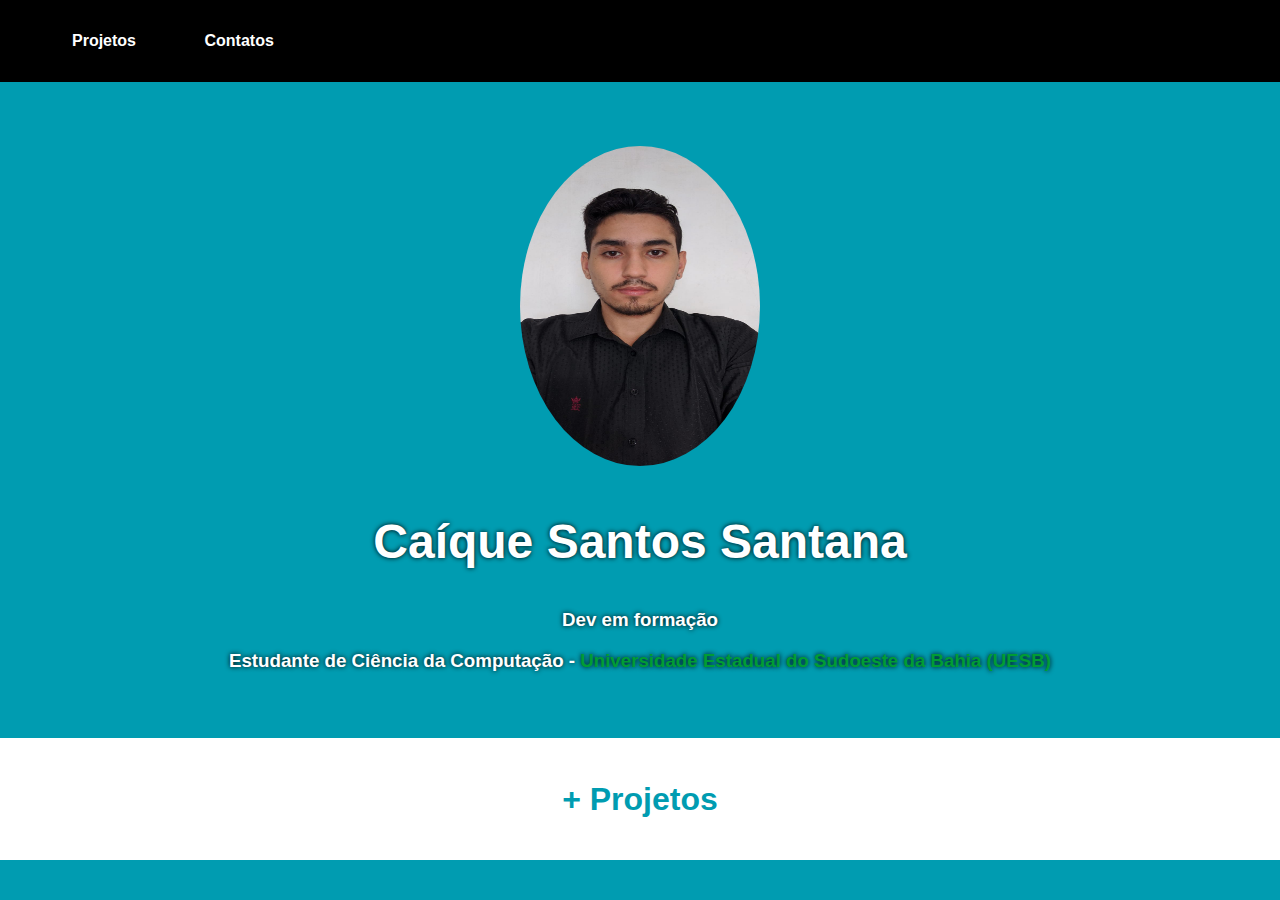
==== index.html @ f065e0e9 "add all content" ====
<!DOCTYPE html>
<html lang="pt-br">
  <head>
    <link rel="stylesheet" href="design/style.css" />
    <meta charset="UTF-8" />
    <meta http-equiv="X-UA-Compatible" content="IE=edge" />
    <meta name="viewport" content="width=device-width, initial-scale=1.0" />
    <title>Meu portifólio</title>
  </head>
  <body>
    <nav>
      <ul type="none">
        <li><a href="projetos.html" target="_self" rel="next">Projetos</a></li>
        <li><a href="contatos.html" target="_self" rel="next">Contatos</a></li>
      </ul>
    </nav>
    <main>
      <article class="a">
        <img src="images/perfil.jpeg" alt="Foto de perfil" />
        <h2>Caíque Santos Santana</h2>
        <h3>Dev em formação</h3>
        <h3>
          Estudante de Ciência da Computação -
          <span class="link">
            <a href="http://www.uesb.br/" target="_blank" rel="next">
              Universidade Estadual do Sudoeste da Bahia (UESB)
            </a>
          </span>
        </h3>
      </article>
      <article class="p">
        <h2>
          <a href="projetos.html" target="_self" rel="next">+ Projetos</a>
        </h2>
      </article>
    </main>
  </body>
</html>
---- design/style.css ----
@charset "UTF-8";

:root {
  --color0: rgb(0, 156, 177);
  --color1: black;
  --color2: rgb(153, 0, 255);
  --color3: rgb(0, 156, 52);
  --color4: white;
}

body {
  margin: 0;
  font-family: Arial, Helvetica, sans-serif;
  font-weight: bold;
  max-width: 100%;
  min-width: 300px;
  background-color: var(--color0);
}

/*MAIN MENU*/
nav {
  background-color: var(--color1);
  padding-bottom: 2em;
  padding-top: 2em;
  margin: 0;
  box-shadow: 0px 3px 3px var(--color1);
  margin-left: 0;
}

nav UL {
  margin: 0px;
}

nav ul > li {
  display: inline;
  margin-left: 0;
}

nav li > a {
  color: var(--color4);
  text-decoration: none;
  padding: 2em;
  transition-duration: 0.5s;
}

nav li > a:hover {
  background-color: var(--color2);
}
/*END OF MAIN MENU*/

img {
  display: block;
  height: 20em;
  width: 15em;
  border-radius: 50% 50% 50% 50%;
  margin: auto;
  margin-top: 3em;
  margin-bottom: 3em;
}
article {
  background-color: var(--color0);
  margin: 0;
  padding: 1em;
}
.a {
  text-align: center;
  color: var(--color4);
  text-shadow: 0px 0px 5px var(--color1);
}
.a h2 {
  font-size: 3em;
}

.link a {
  color: var(--color3);
  text-decoration: none;
}

.p {
  background-color: var(--color4);
  margin-top: 2em;
  margin-bottom: 2em;
}
.p h1 {
  font-size: 3em;
  text-align: center;
}

.p h2 {
  font-size: 2em;
  text-align: center;
}

.p h2 > a {
  color: var(--color0);
  text-decoration: none;
}

.p a:hover {
  text-decoration: underline;
  color: var(--color2);
}

p {
  text-align: justify;
  text-indent: 2em;
}
.paragrafo_projeto {
  padding-top: 5em;
  padding-bottom: 5em;
}

.contact li {
  padding: 5px;
}

.contact li > a {
  color: var(--color4);
  text-decoration: none;
}

.contact li > a:hover {
  color: var(--color2);
  text-decoration: underline;
}
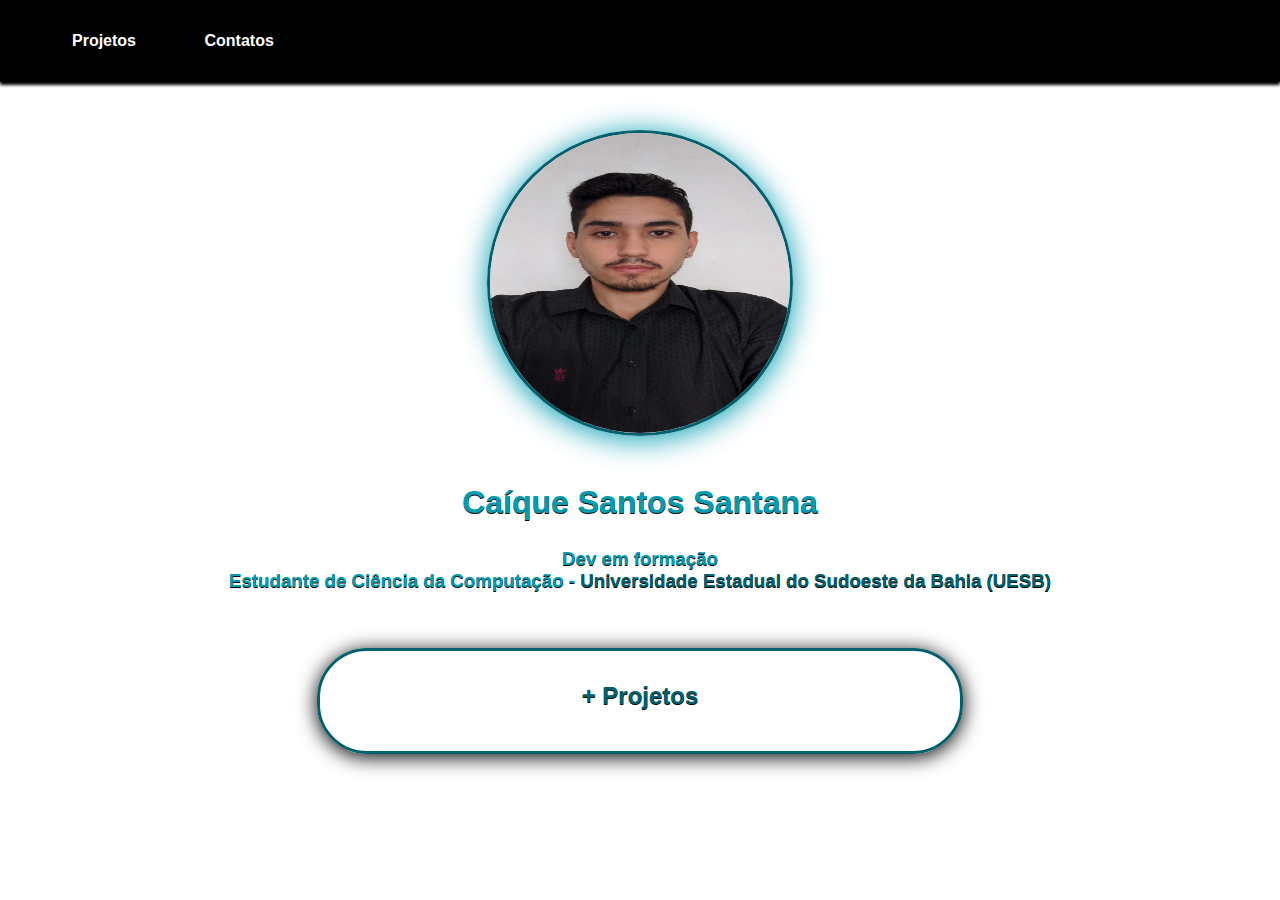
==== commit 611424fe: "update 1.5" ====
--- a/index.html
+++ b/index.html
@@ -18,8 +18,8 @@
       <article class="a">
         <img src="images/perfil.jpeg" alt="Foto de perfil" />
         <h2>Caíque Santos Santana</h2>
-        <h3>Dev em formação</h3>
         <h3>
+          Dev em formação <br />
           Estudante de Ciência da Computação -
           <span class="link">
             <a href="http://www.uesb.br/" target="_blank" rel="next">
--- a/design/style.css
+++ b/design/style.css
@@ -6,6 +6,7 @@
   --color2: rgb(153, 0, 255);
   --color3: rgb(0, 156, 52);
   --color4: white;
+  --color5: rgb(0, 96, 109);
 }
 
 body {
@@ -14,7 +15,7 @@
   font-weight: bold;
   max-width: 100%;
   min-width: 300px;
-  background-color: var(--color0);
+  background-color: var(--color4);
 }
 
 /*MAIN MENU*/
@@ -50,76 +51,89 @@
 
 img {
   display: block;
-  height: 20em;
-  width: 15em;
+  height: 300px;
+  width: 300px;
   border-radius: 50% 50% 50% 50%;
   margin: auto;
   margin-top: 3em;
   margin-bottom: 3em;
+  border-style: solid;
+  border-color: var(--color5);
+  box-shadow: 0px 3px 30px var(--color0);
 }
-article {
-  background-color: var(--color0);
-  margin: 0;
-  padding: 1em;
+
+main {
+  text-align: center;
+  min-width: 200px;
+  max-width: 100%;
+  color: var(--color0);
+  text-shadow: 0px 1px 0px var(--color1);
 }
-.a {
-  text-align: center;
-  color: var(--color4);
-  text-shadow: 0px 0px 5px var(--color1);
+
+.a h2 {
+  font-size: 2em;
 }
-.a h2 {
-  font-size: 3em;
+
+.a h3 {
+  margin-bottom: 3em;
 }
 
 .link a {
-  color: var(--color3);
+  color: var(--color5);
   text-decoration: none;
 }
 
+.link a:hover {
+  color: crimson;
+  text-decoration: underline;
+}
+
 .p {
-  background-color: var(--color4);
-  margin-top: 2em;
-  margin-bottom: 2em;
+  border-color: var(--color5);
+  border-style: solid;
+  text-align: center;
+  max-width: 900px;
+  min-width: 50%px;
+  width: 50%;
+  height: 100px;
+  line-height: 50px;
+  margin: auto;
+  border-radius: 50px 50px;
+  margin-bottom: 3em;
+  box-shadow: 0px 3px 20px var(--color1);
 }
-.p h1 {
-  font-size: 3em;
+
+.p a {
+  color: var(--color5);
+  text-decoration: none;
+}
+
+/*STYLE DOS CONTATOS*/
+.c {
   text-align: center;
 }
 
-.p h2 {
-  font-size: 2em;
-  text-align: center;
-}
-
-.p h2 > a {
+.c a {
   color: var(--color0);
   text-decoration: none;
 }
 
-.p a:hover {
+.c a:hover {
+  color: crimson;
   text-decoration: underline;
-  color: var(--color2);
 }
 
-p {
-  text-align: justify;
-  text-indent: 2em;
+.c li {
+  border-color: var(--color1);
+  border-style: solid;
+  text-align: center;
+  max-width: 900px;
+  min-width: 50%px;
+  width: 50%;
+  height: 100px;
+  line-height: 100px;
+  margin: auto;
+  border-radius: 100px 100px;
+  margin-bottom: 3em;
+  padding: 1em;
 }
-.paragrafo_projeto {
-  padding-top: 5em;
-  padding-bottom: 5em;
-}
-
-.contact li {
-  padding: 5px;
-}
-
-.contact li > a {
-  color: var(--color4);
-  text-decoration: none;
-}
-
-.contact li > a:hover {
-  color: var(--color2);
-  text-decoration: underline;
-}
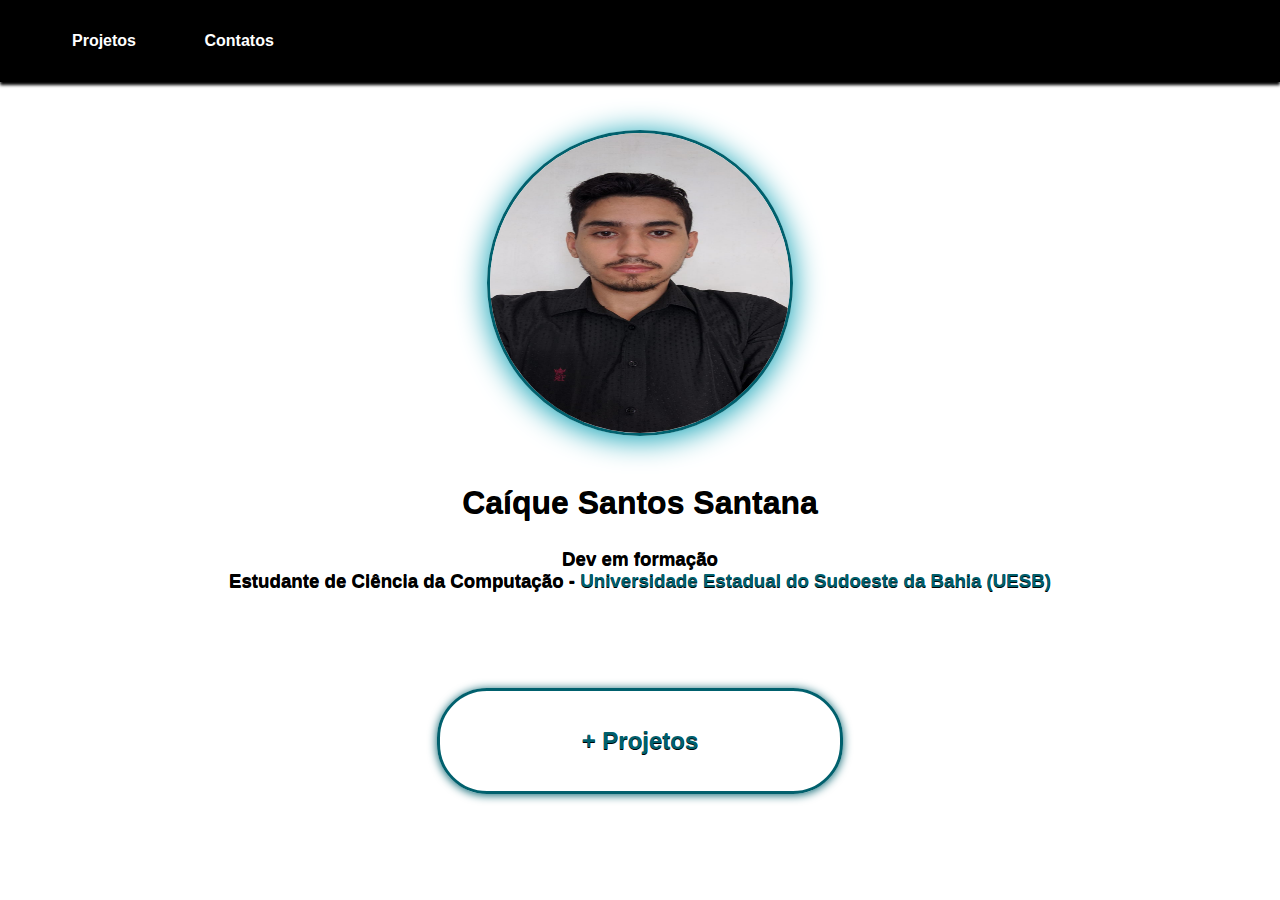
==== commit 9652a049: "up 1" ====
--- a/index.html
+++ b/index.html
@@ -28,11 +28,34 @@
           </span>
         </h3>
       </article>
-      <article class="p">
-        <h2>
+      <article>
+        <h2 id="p">
           <a href="projetos.html" target="_self" rel="next">+ Projetos</a>
         </h2>
       </article>
     </main>
-  </body>
+
+    <script>
+      var box = document.getElementById("p");
+      box.addEventListener('mouseenter', entar)
+      box.addEventListener('mouseout', sair)
+
+      function entar(){
+        var e = document.getElementById("p")
+        e.style.width = '90%'
+        e.style.height = '150px'
+        e.style.lineHeight= '150px'
+        e.style.borderRadius = '1000px 750px;'
+        e.style.boxShadow ='0px 3px 40px rgb(0, 96, 109)'
+      }
+      function sair(){
+        var s = document.getElementById("p")
+        s.style.width = '400px'
+        s.style.height = '100px'
+        s.style.lineHeight = '100px'
+        e.style.boxShadow = '0px 1px 5px rgb(0, 96, 109)'
+      }
+
+
+    </script>
 </html>
--- a/design/style.css
+++ b/design/style.css
@@ -88,22 +88,23 @@
   text-decoration: underline;
 }
 
-.p {
+#p {
   border-color: var(--color5);
   border-style: solid;
   text-align: center;
   max-width: 900px;
   min-width: 50%px;
-  width: 50%;
+  width: 400px;
   height: 100px;
-  line-height: 50px;
+  line-height: 100px;
   margin: auto;
   border-radius: 50px 50px;
   margin-bottom: 3em;
-  box-shadow: 0px 3px 20px var(--color1);
+  box-shadow: 0px 1px 10px var(--color5);
+  margin-top: 4em;
 }
 
-.p a {
+#p a {
   color: var(--color5);
   text-decoration: none;
 }
@@ -137,3 +138,12 @@
   margin-bottom: 3em;
   padding: 1em;
 }
+
+article {
+  text-align: center;
+  color: var(--color1);
+}
+
+article h1 {
+  font-size: 2em;
+}
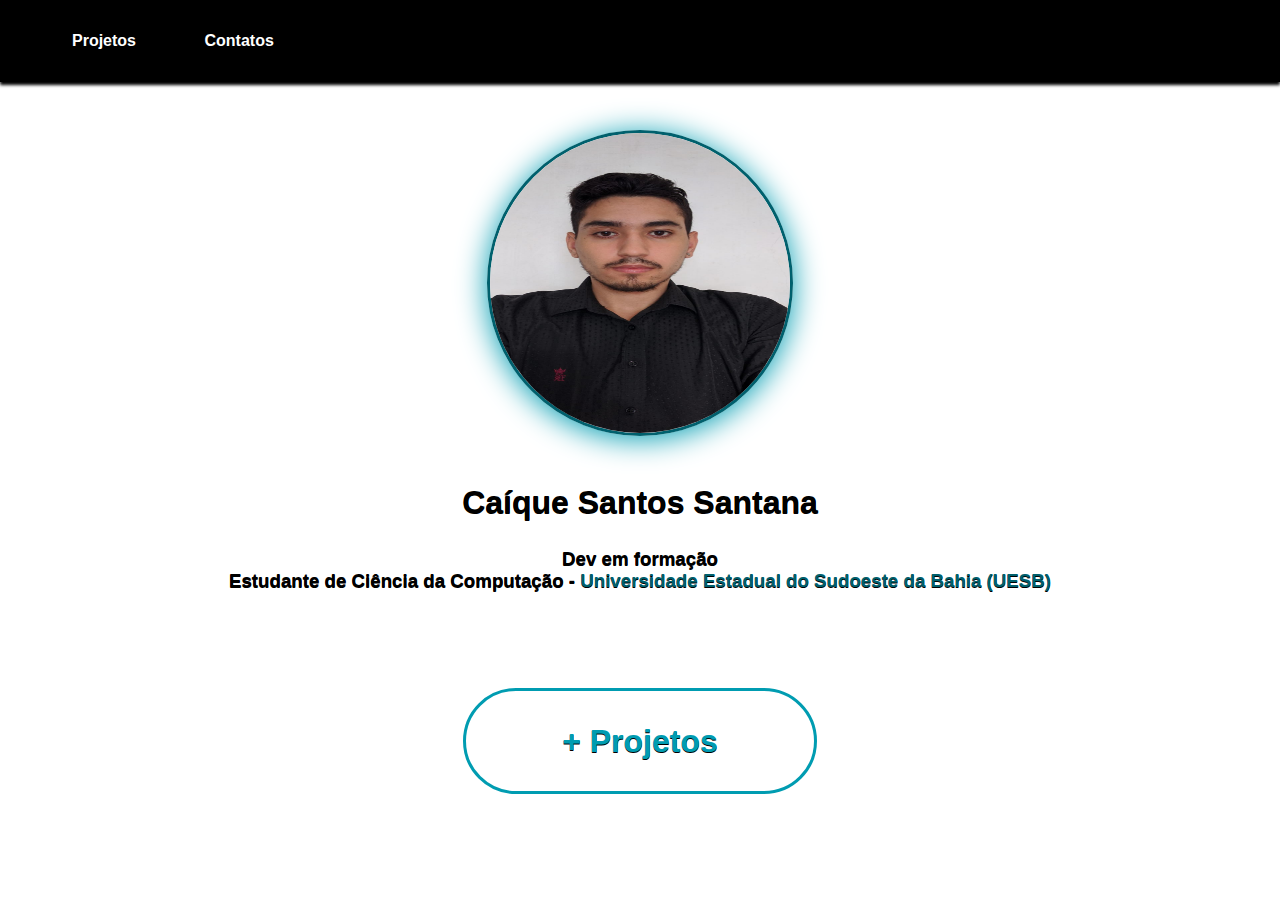
==== commit 8b5a25a1: "1update" ====
--- a/index.html
+++ b/index.html
@@ -28,10 +28,9 @@
           </span>
         </h3>
       </article>
-      <article>
-        <h2 id="p">
-          <a href="projetos.html" target="_self" rel="next">+ Projetos</a>
-        </h2>
+
+      <article class="projetos">
+          <div><a href="projetos.html" target="_self" rel="next" id="p">+ Projetos</a></div>
       </article>
     </main>
 
@@ -42,20 +41,21 @@
 
       function entar(){
         var e = document.getElementById("p")
-        e.style.width = '90%'
-        e.style.height = '150px'
-        e.style.lineHeight= '150px'
+        e.style.paddingRight = '4em'
+        e.style.paddingLeft = '4em'
+        e.style.paddingTop = '2em'
+        e.style.paddingBottom = '2em'
         e.style.borderRadius = '1000px 750px;'
-        e.style.boxShadow ='0px 3px 40px rgb(0, 96, 109)'
+        e.style.boxShadow ='0px 20px 50px rgb(0, 96, 109)'
+        e.style.transitionDuration = '0.5s'
       }
       function sair(){
         var s = document.getElementById("p")
-        s.style.width = '400px'
-        s.style.height = '100px'
-        s.style.lineHeight = '100px'
-        e.style.boxShadow = '0px 1px 5px rgb(0, 96, 109)'
+        s.style.paddingRight = '3em'
+        s.style.paddingLeft = '3em'
+        s.style.paddingTop = '1em'
+        s.style.paddingBottom = '1em'
+        s.style.boxShadow = 'none'
       }
-
-
     </script>
 </html>
--- a/design/style.css
+++ b/design/style.css
@@ -75,7 +75,7 @@
 }
 
 .a h3 {
-  margin-bottom: 3em;
+  margin-bottom: 7em;
 }
 
 .link a {
@@ -88,25 +88,28 @@
   text-decoration: underline;
 }
 
-#p {
-  border-color: var(--color5);
-  border-style: solid;
-  text-align: center;
-  max-width: 900px;
-  min-width: 50%px;
-  width: 400px;
-  height: 100px;
-  line-height: 100px;
-  margin: auto;
-  border-radius: 50px 50px;
-  margin-bottom: 3em;
-  box-shadow: 0px 1px 10px var(--color5);
-  margin-top: 4em;
+.projetos {
+  margin-bottom: 10em;
 }
 
-#p a {
-  color: var(--color5);
+#p {
+  padding-left: 3em;
+  padding-right: 3em;
+  padding-top: 1em;
+  padding-bottom: 1em;
+  font-size: 2em;
+  border-radius: 80px 80px;
+  border-style: solid;
+  border-color: var(--color0);
+  color: var(--color0);
   text-decoration: none;
+}
+
+.espaço {
+  padding: 5em;
+}
+.par_proj {
+  margin-bottom: 5em;
 }
 
 /*STYLE DOS CONTATOS*/
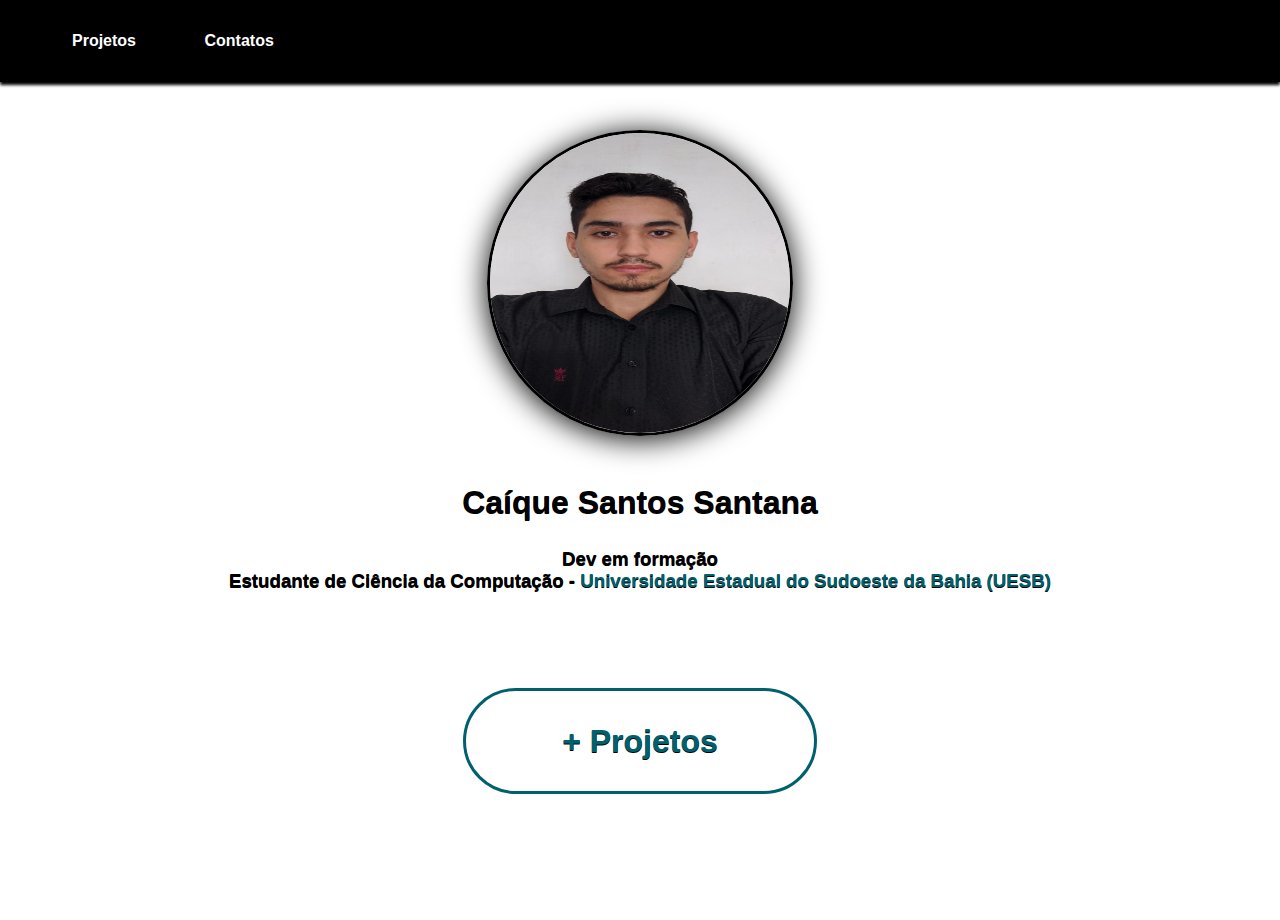
==== commit dd3edba3: "update" ====
--- a/index.html
+++ b/index.html
@@ -33,29 +33,4 @@
           <div><a href="projetos.html" target="_self" rel="next" id="p">+ Projetos</a></div>
       </article>
     </main>
-
-    <script>
-      var box = document.getElementById("p");
-      box.addEventListener('mouseenter', entar)
-      box.addEventListener('mouseout', sair)
-
-      function entar(){
-        var e = document.getElementById("p")
-        e.style.paddingRight = '4em'
-        e.style.paddingLeft = '4em'
-        e.style.paddingTop = '2em'
-        e.style.paddingBottom = '2em'
-        e.style.borderRadius = '1000px 750px;'
-        e.style.boxShadow ='0px 20px 50px rgb(0, 96, 109)'
-        e.style.transitionDuration = '0.5s'
-      }
-      function sair(){
-        var s = document.getElementById("p")
-        s.style.paddingRight = '3em'
-        s.style.paddingLeft = '3em'
-        s.style.paddingTop = '1em'
-        s.style.paddingBottom = '1em'
-        s.style.boxShadow = 'none'
-      }
-    </script>
 </html>
--- a/design/style.css
+++ b/design/style.css
@@ -7,6 +7,8 @@
   --color3: rgb(0, 156, 52);
   --color4: white;
   --color5: rgb(0, 96, 109);
+  --color7: rgba(0, 156, 177, 0.185);
+  --color8: rgba(0, 156, 177, 0.048);
 }
 
 body {
@@ -15,7 +17,6 @@
   font-weight: bold;
   max-width: 100%;
   min-width: 300px;
-  background-color: var(--color4);
 }
 
 /*MAIN MENU*/
@@ -58,8 +59,8 @@
   margin-top: 3em;
   margin-bottom: 3em;
   border-style: solid;
-  border-color: var(--color5);
-  box-shadow: 0px 3px 30px var(--color0);
+  border-color: var(--color1);
+  box-shadow: 0px 3px 30px var(--color1);
 }
 
 main {
@@ -100,9 +101,19 @@
   font-size: 2em;
   border-radius: 80px 80px;
   border-style: solid;
-  border-color: var(--color0);
-  color: var(--color0);
+  border-color: var(--color5);
+  color: var(--color5);
   text-decoration: none;
+}
+#p:hover {
+  font-size: 2.2em;
+  padding-left: 4em;
+  padding-right: 4em;
+  padding-top: 1.5em;
+  padding-bottom: 1.5em;
+  transition: 0.5s;
+  box-shadow: 0px 5px 30px var(--color0);
+  background-color: var(--color8);
 }
 
 .espaço {
@@ -110,6 +121,9 @@
 }
 .par_proj {
   margin-bottom: 5em;
+}
+#project_article {
+  margin-bottom: 10em;
 }
 
 /*STYLE DOS CONTATOS*/
@@ -126,22 +140,10 @@
   color: crimson;
   text-decoration: underline;
 }
-
 .c li {
-  border-color: var(--color1);
-  border-style: solid;
-  text-align: center;
-  max-width: 900px;
-  min-width: 50%px;
-  width: 50%;
-  height: 100px;
-  line-height: 100px;
-  margin: auto;
-  border-radius: 100px 100px;
-  margin-bottom: 3em;
-  padding: 1em;
+  margin-top: 5em;
+  margin-bottom: 10em;
 }
-
 article {
   text-align: center;
   color: var(--color1);
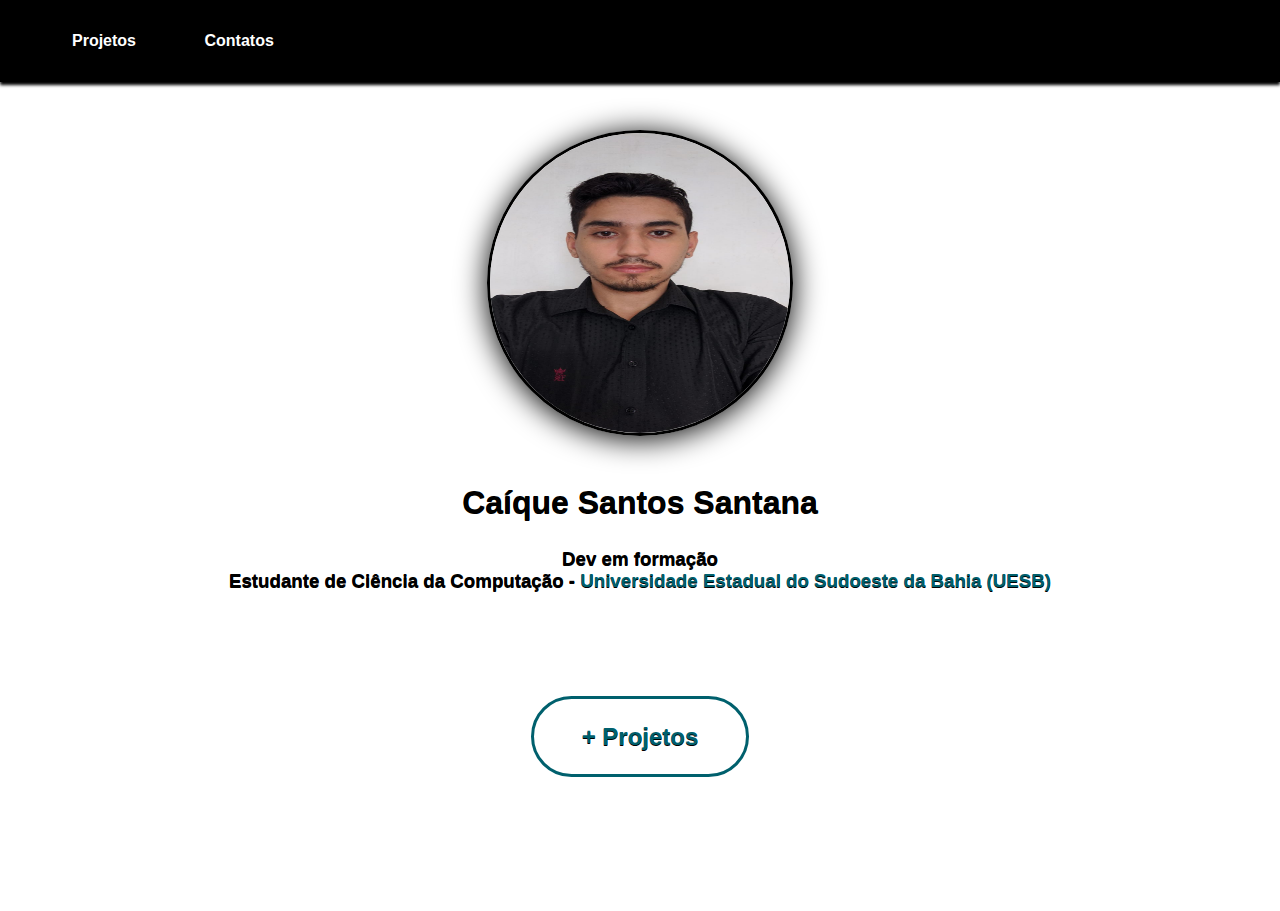
==== commit 05c0d85e: "new update" ====
--- a/index.html
+++ b/index.html
@@ -33,4 +33,6 @@
           <div><a href="projetos.html" target="_self" rel="next" id="p">+ Projetos</a></div>
       </article>
     </main>
+    <script src="script.js"></script>
+  </body>
 </html>
--- a/design/style.css
+++ b/design/style.css
@@ -94,11 +94,11 @@
 }
 
 #p {
-  padding-left: 3em;
-  padding-right: 3em;
+  padding-left: 2em;
+  padding-right: 2em;
   padding-top: 1em;
   padding-bottom: 1em;
-  font-size: 2em;
+  font-size: 1.5em;
   border-radius: 80px 80px;
   border-style: solid;
   border-color: var(--color5);
@@ -106,9 +106,9 @@
   text-decoration: none;
 }
 #p:hover {
-  font-size: 2.2em;
-  padding-left: 4em;
-  padding-right: 4em;
+  font-size: 2em;
+  padding-left: 3em;
+  padding-right: 3em;
   padding-top: 1.5em;
   padding-bottom: 1.5em;
   transition: 0.5s;
@@ -142,11 +142,12 @@
 }
 .c li {
   margin-top: 5em;
-  margin-bottom: 10em;
+  margin-bottom: 4em;
 }
 article {
   text-align: center;
   color: var(--color1);
+  margin-bottom: 100px;
 }
 
 article h1 {
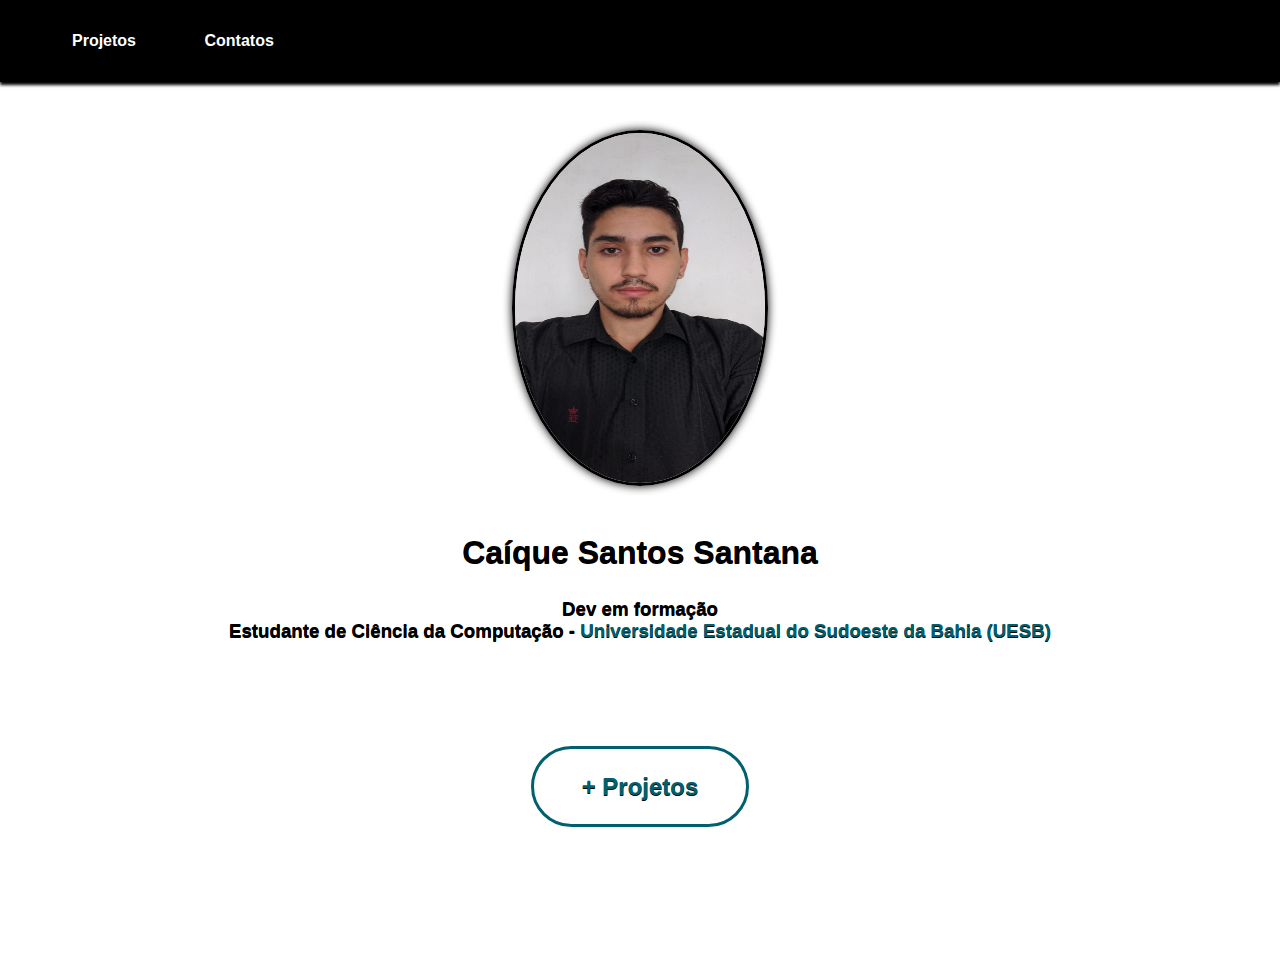
==== commit fc09a10b: "add fav" ====
--- a/index.html
+++ b/index.html
@@ -1,13 +1,14 @@
 <!DOCTYPE html>
 <html lang="pt-br">
   <head>
+    <link rel="shortcut icon" href="images/favicon.ico" type="image/x-icon" />
     <link rel="stylesheet" href="design/style.css" />
     <meta charset="UTF-8" />
     <meta http-equiv="X-UA-Compatible" content="IE=edge" />
     <meta name="viewport" content="width=device-width, initial-scale=1.0" />
     <title>Meu portifólio</title>
   </head>
-  <body>
+  <body onload="recepccao()">
     <nav>
       <ul type="none">
         <li><a href="projetos.html" target="_self" rel="next">Projetos</a></li>
@@ -30,7 +31,11 @@
       </article>
 
       <article class="projetos">
-          <div><a href="projetos.html" target="_self" rel="next" id="p">+ Projetos</a></div>
+        <div>
+          <a href="projetos.html" target="_self" rel="next" id="p"
+            >+ Projetos</a
+          >
+        </div>
       </article>
     </main>
     <script src="script.js"></script>
--- a/design/style.css
+++ b/design/style.css
@@ -52,15 +52,21 @@
 
 img {
   display: block;
-  height: 300px;
-  width: 300px;
+  height: 350px;
+  width: 250px;
   border-radius: 50% 50% 50% 50%;
   margin: auto;
   margin-top: 3em;
   margin-bottom: 3em;
   border-style: solid;
   border-color: var(--color1);
-  box-shadow: 0px 3px 30px var(--color1);
+  box-shadow: 0px 0px 10px var(--color1);
+}
+img:hover {
+  transition: 0.5s;
+  width: 300px;
+  height: 400px;
+  box-shadow: 0px 3px 50px var(--color1);
 }
 
 main {
